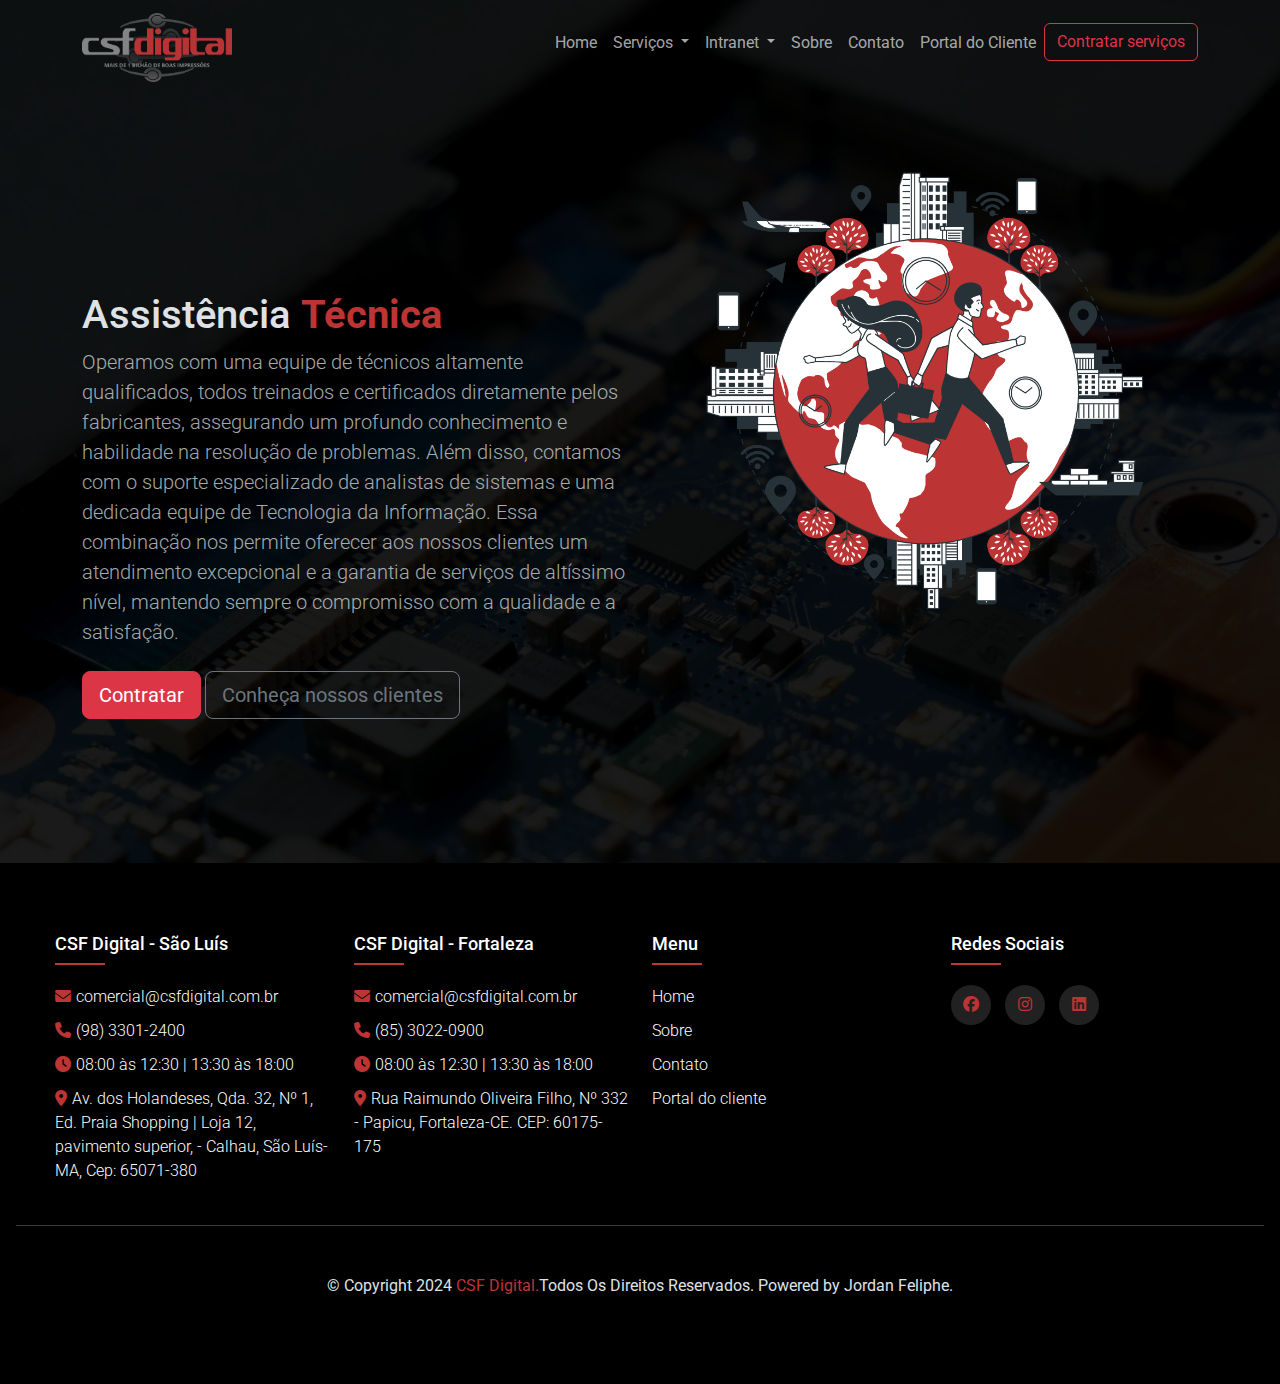
==== assistenciatecnica.html @ 36b04810 "ultimo commit" ====
<!DOCTYPE html>
<html lang="pt-br" data-bs-theme="dark">
  <head>
    <meta charset="UTF-8" />                                                                                                                                                                                                                                                                                                                                                                                                                                                                                                                                                                                                                                                                                                                                                                                                                                            
    <meta name="viewport" content="width=device-width, initial-scale=1.0" />
    <title>CSF Digital - Soluções de impressão</title>
    <link
      href="https://cdn.jsdelivr.net/npm/bootstrap@5.3.3/dist/css/bootstrap.min.css"
      rel="stylesheet"
      integrity="sha384-QWTKZyjpPEjISv5WaRU9OFeRpok6YctnYmDr5pNlyT2bRjXh0JMhjY6hW+ALEwIH"
      crossorigin="anonymous"
    />
    <link rel="stylesheet" href="./src/css/style.css" />
    <link
      rel="stylesheet"
      href="https://cdnjs.cloudflare.com/ajax/libs/font-awesome/6.5.2/css/all.min.css"
    />
    <link rel="stylesheet" href="https://cdnjs.cloudflare.com/ajax/libs/font-awesome/6.5.2/css/all.min.css">
    <link rel="stylesheet" href="./src/js/scripts.js">
    <link rel="icon" type="image/png" href="./src/img/2c6f69bdf78de3fd1f47fe4231280559-_1_.ico">
  </head>

  <body>
    <div class="spinner-wrapper">
      <div class="spinner-border text-light" role="status">
        <span class="visually-hidden">Loading...</span>
      </div>

    </div>
   <img  class="bg-img"    src="./src/img/assistenciatecnica.webp" alt="bg-img"> 
    <nav class="navbar navbar-expand-lg  col-12 ">
      <div class="container">
        <!-- Imagem alinhada à esquerda -->
        <a class="navbar-brand" href="./index.html">
          <img
            src="./src/img/logo_black.webp"
            class="img-fluid"
            alt="csf"
            width="150px"
            height="100px"
          />
        </a>
        <button
          class="navbar-toggler"
          type="button"
          data-bs-toggle="collapse"
          data-bs-target="#navbarSupportedContent"
          aria-controls="navbarSupportedContent"
          aria-expanded="false"
          aria-label="Toggle navigation"
        >
          <span class="navbar-toggler-icon"></span>
        </button>
        <!-- Itens de navegação alinhados à direita -->
        <div
          class="collapse navbar-collapse justify-content-end"
          id="navbarSupportedContent"
        >
          <ul class="navbar-nav mb-2 mb-lg-0">
            <li class="nav-item">
              <a class="nav-link " aria-current="page" href="index.html"
                >Home</a
              > 
            </li>
            <li class="nav-item dropdown">
              <a
                class="nav-link dropdown-toggle"
                href="#"
                role="button"
                data-bs-toggle="dropdown"
                aria-expanded="false"
              > 
                Serviços
              </a>
              <ul class="dropdown-menu">
                <li>
                  <a class="dropdown-item" href="./vendaselocacoes.html"
                    >Vendas e Locações</a
                  >
                </li>
                <li>
                  <a class="dropdown-item" href="./assistenciatecnica.html">Assistência técnica</a>
                </li>
                <li><a class="dropdown-item" href="./processosged.html">Processo de GED</a></li>
                <li>
                  <a class="dropdown-item" href="./gerenciamento.html"
                    >Gerenciamento Impressão e cópia</a
                  >
                </li>
                <li>
                  <a class="dropdown-item" href="./impressaocomdadosvariaveis.html">Impressão com variáveis</a>
                </li>
                <li>
                  <a class="dropdown-item" href="./divisaografica.html"
                    >Divisão gráfica (Serviços internos)</a
                  >
                </li>
              </ul>
              <li class="nav-item dropdown">
                <a
                  class="nav-link dropdown-toggle"
                  href="#"
                  role="button"
                  data-bs-toggle="dropdown"
                  aria-expanded="false"
                > 
                  Intranet
                </a>
                <ul class="dropdown-menu">
                  <li>
                    <a class="dropdown-item" href="https://www.csfdigital.com.br/hesk/" target="_blank"
                      >Hesk</a
                    >
                  </li>
                  <li>
                    <a class="dropdown-item" href="http://ws.csfdigital.corp:9292/Account/Login.aspx?ReturnUrl=%2f" target="_blank">PPS (Interno)</a>
                  </li>
                  <li>
                    <a class="dropdown-item" href="http://177.19.130.212:9292/Account/Login.aspx?ReturnUrl=%2" target="_blank">PPS (Externo)</a>
                  </li>
                  <li><a class="dropdown-item" href="http://db02.csfdigital.corp:8484/reports/browse/" target="_blank">Report(Interno)</a></li>
                  <li><a class="dropdown-item" href="http://177.19.130.212:8484/reports/browse/" target="_blank">Report(Externo)</a></li>
                </ul>
              </li>
            </li>
            <li class="nav-item">
              <a class="nav-link" href="#">Sobre</a>
            </li>
            <li class="nav-item">
              <a class="nav-link" href="#">Contato</a>
            </li>
            <li class="nav-item">
              <a
                class="nav-link"
                href="https://psfx.com.br/pws/index.php/pws"
                target="_blank"
                >Portal do Cliente</a
              >
            </li>
           

            <li class="nav-item">
              <button type="button" class="btn btn-outline-danger">
                Contratar serviços
              </button>
            </li>
          </ul>
        </div>
      </div>
    </nav>
    
    <header class="container mt-3" >
      <div class="row">
        <div class="col-12 col-lg-6 order-lg-2">
          <img
            src="./src/img/Globalization-bro-_1_.webp"
            class="img-fluid"
            alt="CSF Digital"
          />
        </div>
        <div class="col-12 col-lg-6 order-lg-1 ml-5">
          <div class="mt-personalizada">
            <h1 class="text-center text-md-start">
                Assistência <b><span class="text">Técnica</span></b>
            </h1>
          </div>
          <p class="lead text-muted text-md-start text-justify col-12">
            Operamos com uma equipe de técnicos altamente qualificados, todos treinados e certificados diretamente pelos fabricantes, assegurando um profundo conhecimento e habilidade na resolução de problemas. Além disso, contamos com o suporte especializado de analistas de sistemas e uma dedicada equipe de Tecnologia da Informação. Essa combinação nos permite oferecer aos nossos clientes um atendimento excepcional e a garantia de serviços de altíssimo nível, mantendo sempre o compromisso com a qualidade e a satisfação.
          </p>
          <div class="mt-4 text-center text-md-start mt-personalizada_bottom">
            <button type="button" class="btn btn-danger btn-lg">
              Contratar
            </button>
            <button type="button" class="btn btn-outline-secondary btn-lg" >
              Conheça nossos clientes
            </button>
        
        <br>
        <br>
        <br>
        <br>
        <br>
        <br>
        </div>
      </div>
    </header>
    <section id="about" class="about-section-padding">
      <div class="container">
        <div class="row">
          <div class="col-lg-4 col-md-12 col-12">
            <div class="about-img">
              <img src="" alt="" class="img-fluid">
            </div>

          </div>
        </div>
      </div>

    </section>
    

    <footer class="footer" >
      <div class="container-footer">
        <div class="row">
          <div class="footer-col"> 
            <h4>CSF Digital - São Luís</h4>
            <ul>
              <li><a href="mailto:comercial@csfdigital.com.br"><i class="fa-solid fa-envelope"></i>comercial@csfdigital.com.br</a></li>
              <li><a href="#"><i class="fa-solid fa-phone"></i>(98) 3301-2400</a></li>
              <li><a href="#"><i class="fa-solid fa-clock"></i>08:00 às 12:30 | 13:30 às 18:00</a></li>
              <li><a href="https://maps.app.goo.gl/wSM857DbcmVR6btE9" target="_blank"><i class="fa-solid fa-location-dot"></i>Av. dos Holandeses, Qda. 32, Nº 1, Ed. Praia Shopping | Loja 12, pavimento superior, - Calhau, São Luís-MA, Cep: 65071-380</a></li>
            </ul>
          </div>
          <div class="footer-col"> 
            <h4>CSF Digital - Fortaleza</h4>
            <ul>
              <li><a href="mailto:comercial@csfdigital.com.br"><i class="fa-solid fa-envelope"></i>comercial@csfdigital.com.br</a></li>
              <li><a href="#"><i class="fa-solid fa-phone"></i>(85) 3022-0900</a></li>
              <li><a href="#"><i class="fa-solid fa-clock"></i>08:00 às 12:30 | 13:30 às 18:00</a></li>
              <li><a href="https://maps.app.goo.gl/uNtnCF7mnA9jyPDcA" target="_blank"><i class="fa-solid fa-location-dot"></i>Rua Raimundo Oliveira Filho, Nº 332 - Papicu, Fortaleza-CE. CEP: 60175-175</a></li>
            </ul>
          </div>
          <div class="footer-col"> 
            <h4>Menu</h4>
            <ul>
              <li><a href="#">Home</a></li>
              <li><a href="#">Sobre</a></li>
              <li><a href="#">Contato</a></li>
              <li><a href="#">Portal do cliente</a></li>
              
            </ul>
          </div>
          <div class="footer-col"> 
            <h4>Redes sociais</h4>
            <div class="social-links">
              <a href="https://pt-br.facebook.com/csfdigital/" target="_blank"><i class="fa-brands fa-facebook" id="social-icons"></i></a>
              <a href="https://www.instagram.com/csfdigital/" target="_blank"><i class="fa-brands fa-instagram"id="social-icons"></i></a>
              <a href="https://br.linkedin.com/company/csfdigital"target="_blank"><i class="fa-brands fa-linkedin"id="social-icons"></i></a>

            </div>
           
          </div>

        </div>
      </div>

      <article onclick="backTop();">
        <button class="scrollTop">
        <img src="./src/img/seta-para-cima.png" alt="">
      </button>
  
      </article>
      <hr>
      <div class="text-center mt-5" id="copyright">
        <p>&copy; Copyright 2024 <a href="./index.html">CSF Digital.</a>Todos Os Direitos Reservados. Powered by Jordan Feliphe.</p>
      </div>
    </footer>
    
    <script
      src="https://cdn.jsdelivr.net/npm/bootstrap@5.3.3/dist/js/bootstrap.bundle.min.js"
      integrity="sha384-YvpcrYf0tY3lHB60NNkmXc5s9fDVZLESaAA55NDzOxhy9GkcIdslK1eN7N6jIeHz"
      crossorigin="anonymous"
    ></script>
    <script
      src="https://code.jquery.com/jquery-3.3.1.slim.min.js"
      integrity="sha384-q8i/X+965DzO0rT7abK41JStQIAqVgRVzpbzo5smXKp4YfRvH+8abtTE1Pi6jizo"
      crossorigin="anonymous"
    ></script>
    <script
      src="https://cdn.jsdelivr.net/npm/popper.js@1.14.6/dist/umd/popper.min.js"
      integrity="sha384-wHAiFfRlMFy6i5SRaxvfOCifBUQy1xHdJ/yoi7FRNXMRBu5WHdZYu1hA6ZOblgut"
      crossorigin="anonymous"
    ></script>
    <script
      src="https://cdn.jsdelivr.net/npm/bootstrap@4.2.1/dist/js/bootstrap.min.js"
      integrity="sha384-B0UglyR+jN6CkvvICOB2joaf5I4l3gm9GU6Hc1og6Ls7i6U/mkkaduKaBhlAXv9k"
      crossorigin="anonymous"
    ></script>
    <script>
      window.addEventListener('scroll',function(){
        let scroll=document.querySelector('.scrollTop')
          scroll.classList.toggle('active',window.scrollY>450)
      })
      function backTop(){

        window.scrollTo({
          top:0,
          behavior:'smooth'
        })
      }
    </script>
    <script>
      const spinnerWrapperEl = document.querySelector(".spinner-wrapper");
     window.addEventListener('load',() => {
      spinnerWrapperEl.style.opacity = '0';
      setTimeout(()=>{
        spinnerWrapperEl.style.display = 'none'
      },200);
     });
      
     

    </script>
  </body>
</html>
---- src/css/style.css ----
@import url("https://fonts.googleapis.com/css2?family=Roboto:ital,wght@0,100;0,300;0,400;0,500;0,700;0,900;1,100;1,300;1,400;1,500;1,700;1,900&display=swap");
* {
  margin: 0;
  padding: 0;
  box-sizing: border-box;
}
body {
  overflow-x: hidden;
  font-family: "Roboto", sans-serif;
  line-height: 1.5;
}
.spinner-wrapper {
  background-color: #bc3434;
  position: fixed;
  top: 0;
  width: 100%;
  height: 100%;
  z-index: 9999;
  display: flex;
  justify-content: center;
  align-items: center;
  transition: all 0.2s;
}
.spinner-border {
  width: 100px;
  height: 100px;
}

.text {
  color: #bc3434;
}

.text-justify {
  text-align: justify;
}

.mt-personalizada {
  margin-top: 180px;
}

.nav-link:hover {
  color: #bc3434;
}

.row {
  display: flex;
  flex-wrap: wrap;
}
.container-footer {
  max-width: 1170px;
  margin: auto;
}
ul {
  list-style: none;
}
.footer {
  background-color: #000000;
  padding: 70px 16px;
}
.footer-col {
  width: 25%;
}
.footer-col h4 {
  font-size: 18px;
  color: #ffffff;
  text-transform: capitalize;
  margin-bottom: 30px;
  font-weight: 500;
  position: relative;
}

.footer-col h4::before {
  content: "";
  position: absolute;
  left: 0;
  bottom: -10px;
  background-color: #bc3434;
  height: 2px;
  box-sizing: border-box;
  width: 50px;
}
.footer-col ul li:not(:last-child) {
  margin: bottom 10px;
}
ul {
  padding: 0px;
}
.footer-col ul li a {
  font-size: 16px;

  color: #bc3434;
  text-decoration: none;
  font-weight: 300;
  color: #ffffff;
  display: block;
  transition: all 0.3s ease;
}
.footer-col ul li a:hover {
  color: #bc3434;
  padding-left: 10px;
}
i {
  color: #bc3434;
  margin-right: 5px;
}
#social-icons {
  margin-right: 0px;
}
li {
  padding: 0 0 10px 0;
}

.footer-col .social-links a {
  display: inline-block;
  height: 40px;
  width: 40px;
  background-color: rgba(255, 255, 255, 0.13);
  margin: 0 10px 10px 0;
  text-align: center;
  line-height: 40px;
  border-radius: 50%;
  color: #ffffff;
  transition: all 0.3s ease;
}
a {
  cursor: pointer;
}
.scrollTop {
  outline: none;
  border: 0;
  background-color: #bc3434;
  width: 60px;
  height: 60px;
  padding: 8px;
  border-radius: 50%;
  display: flex;
  align-items: center;
  justify-content: center;
  position: fixed;
  right: 30px;
  bottom: 30px;
  z-index: 999;
  cursor: pointer;
  opacity: 0;
  visibility: hidden;
  transition: all 0.4s ease;
}
.scrollTop.active {
  opacity: 1;
  visibility: visible;
}
.scrollTop img {
  width: 100%;
}

.footer-col .social-links a:hover {
  color: #bc3434;
  background-color: whitesmoke;
}

.bg-img {
  height: 130vh;
  width: 100vw;
  object-fit: cover;
  filter: brightness(10%);
  position: absolute;
  top: 0;
  left: 0;
  z-index: -1;
}
#copyright a {
  color: #bc3434;
  text-decoration: none;
}

@media screen and (max-width: 982px) {
  .mt-personalizada {
    margin-top: 0px;
  }
}

@media (max-width: 574px) {
  .footer-col {
    width: 100vw;
  }
  .btn {
    margin-bottom: 15px;
  }
  .bg-img {
    height: 200vh;
    width: 100vw;
  }
}

@media (max-width: 360px) {
  .footer-col {
    width: 100%;
  }
  .btn {
    margin-bottom: 15px;
  }
  .bg-img {
    height: 230vh;
    width: 100%;
  }
}
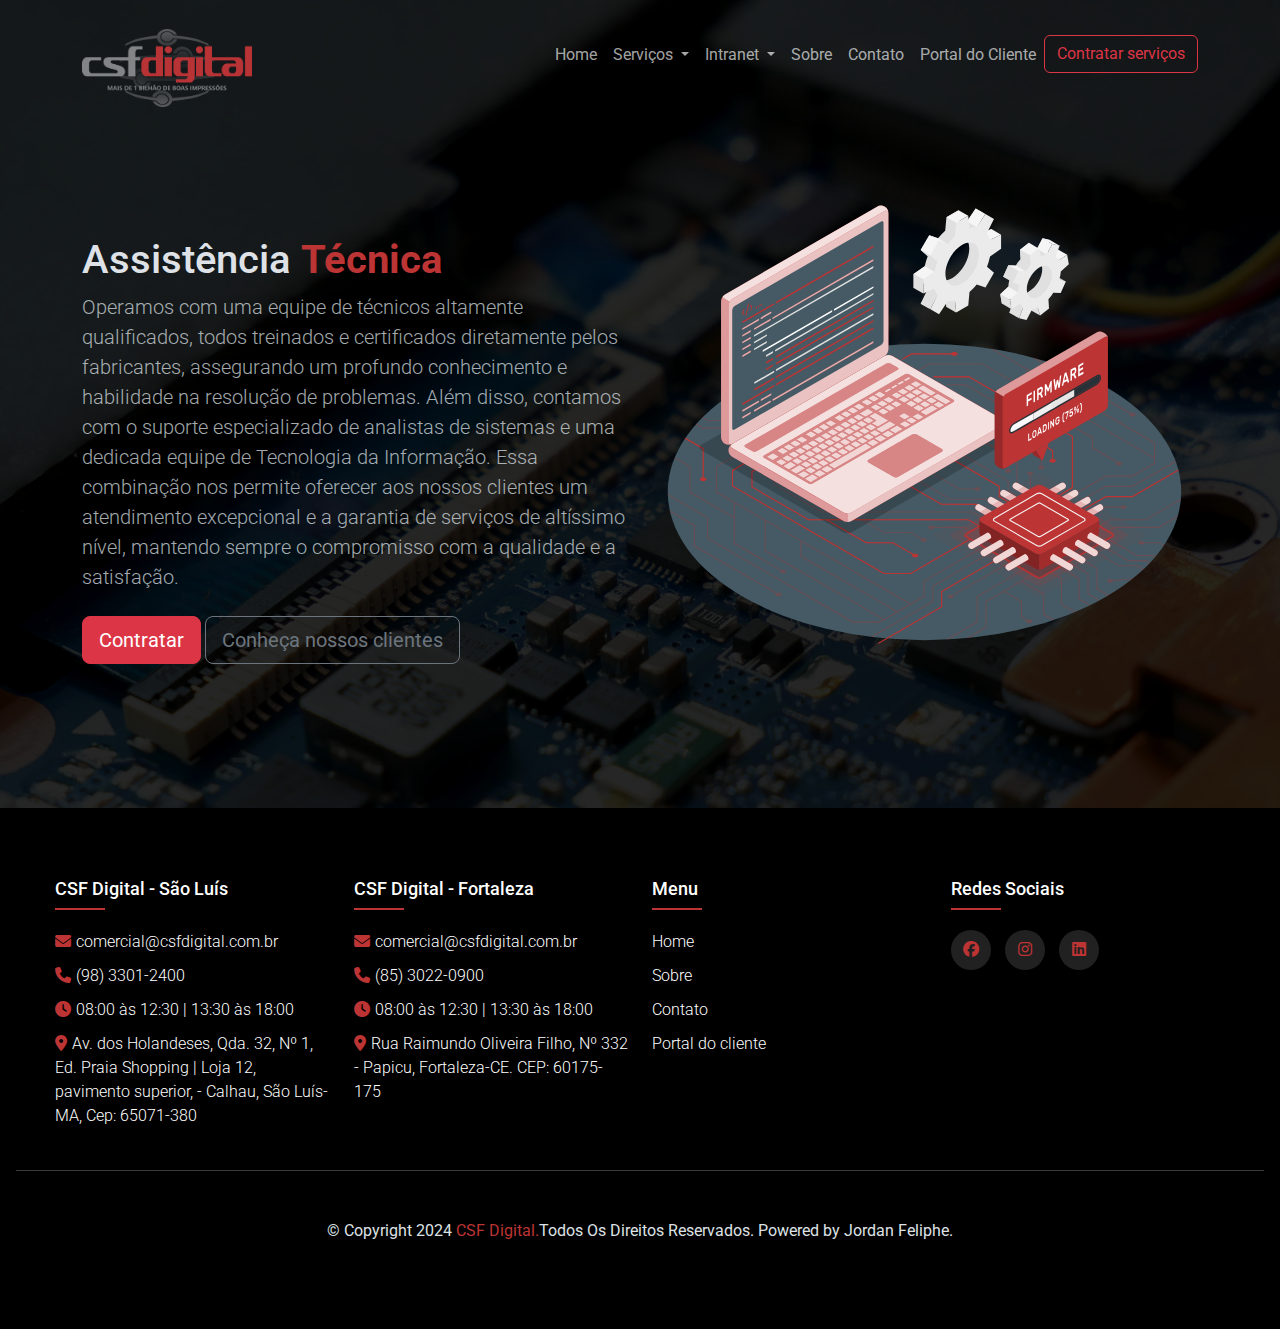
==== commit e3d71cfd: "ultimo commit" ====
--- a/assistenciatecnica.html
+++ b/assistenciatecnica.html
@@ -34,10 +34,10 @@
         <a class="navbar-brand" href="./index.html">
           <img
             src="./src/img/logo_black.webp"
-            class="img-fluid"
+            class="img-fluid mt-3"
             alt="csf"
-            width="150px"
-            height="100px"
+            width="170px"
+            height="120px"
           />
         </a>
         <button
@@ -153,9 +153,10 @@
       <div class="row">
         <div class="col-12 col-lg-6 order-lg-2">
           <img
-            src="./src/img/Globalization-bro-_1_.webp"
+            src="./src/img/firmware-animate.svg"
             class="img-fluid"
-            alt="CSF Digital"
+            alt="CSF Digital" id="imagem-personalizada"
+            
           />
         </div>
         <div class="col-12 col-lg-6 order-lg-1 ml-5">
@@ -168,9 +169,9 @@
             Operamos com uma equipe de técnicos altamente qualificados, todos treinados e certificados diretamente pelos fabricantes, assegurando um profundo conhecimento e habilidade na resolução de problemas. Além disso, contamos com o suporte especializado de analistas de sistemas e uma dedicada equipe de Tecnologia da Informação. Essa combinação nos permite oferecer aos nossos clientes um atendimento excepcional e a garantia de serviços de altíssimo nível, mantendo sempre o compromisso com a qualidade e a satisfação.
           </p>
           <div class="mt-4 text-center text-md-start mt-personalizada_bottom">
-            <button type="button" class="btn btn-danger btn-lg">
+            <a href="./contato.html"> <button type="button" class="btn btn-danger btn-lg">
               Contratar
-            </button>
+            </button></a>
             <button type="button" class="btn btn-outline-secondary btn-lg" >
               Conheça nossos clientes
             </button>
--- a/src/css/style.css
+++ b/src/css/style.css
@@ -35,7 +35,7 @@
 }
 
 .mt-personalizada {
-  margin-top: 180px;
+  margin-top: 100px;
 }
 
 .nav-link:hover {
@@ -162,7 +162,7 @@
   height: 130vh;
   width: 100vw;
   object-fit: cover;
-  filter: brightness(10%);
+  filter: brightness(15%);
   position: absolute;
   top: 0;
   left: 0;
@@ -173,6 +173,12 @@
   text-decoration: none;
 }
 
+#imagem-personalizada{
+  width: 600px;
+  height: 600px;
+  margin-top: -20px;
+}
+
 @media screen and (max-width: 982px) {
   .mt-personalizada {
     margin-top: 0px;
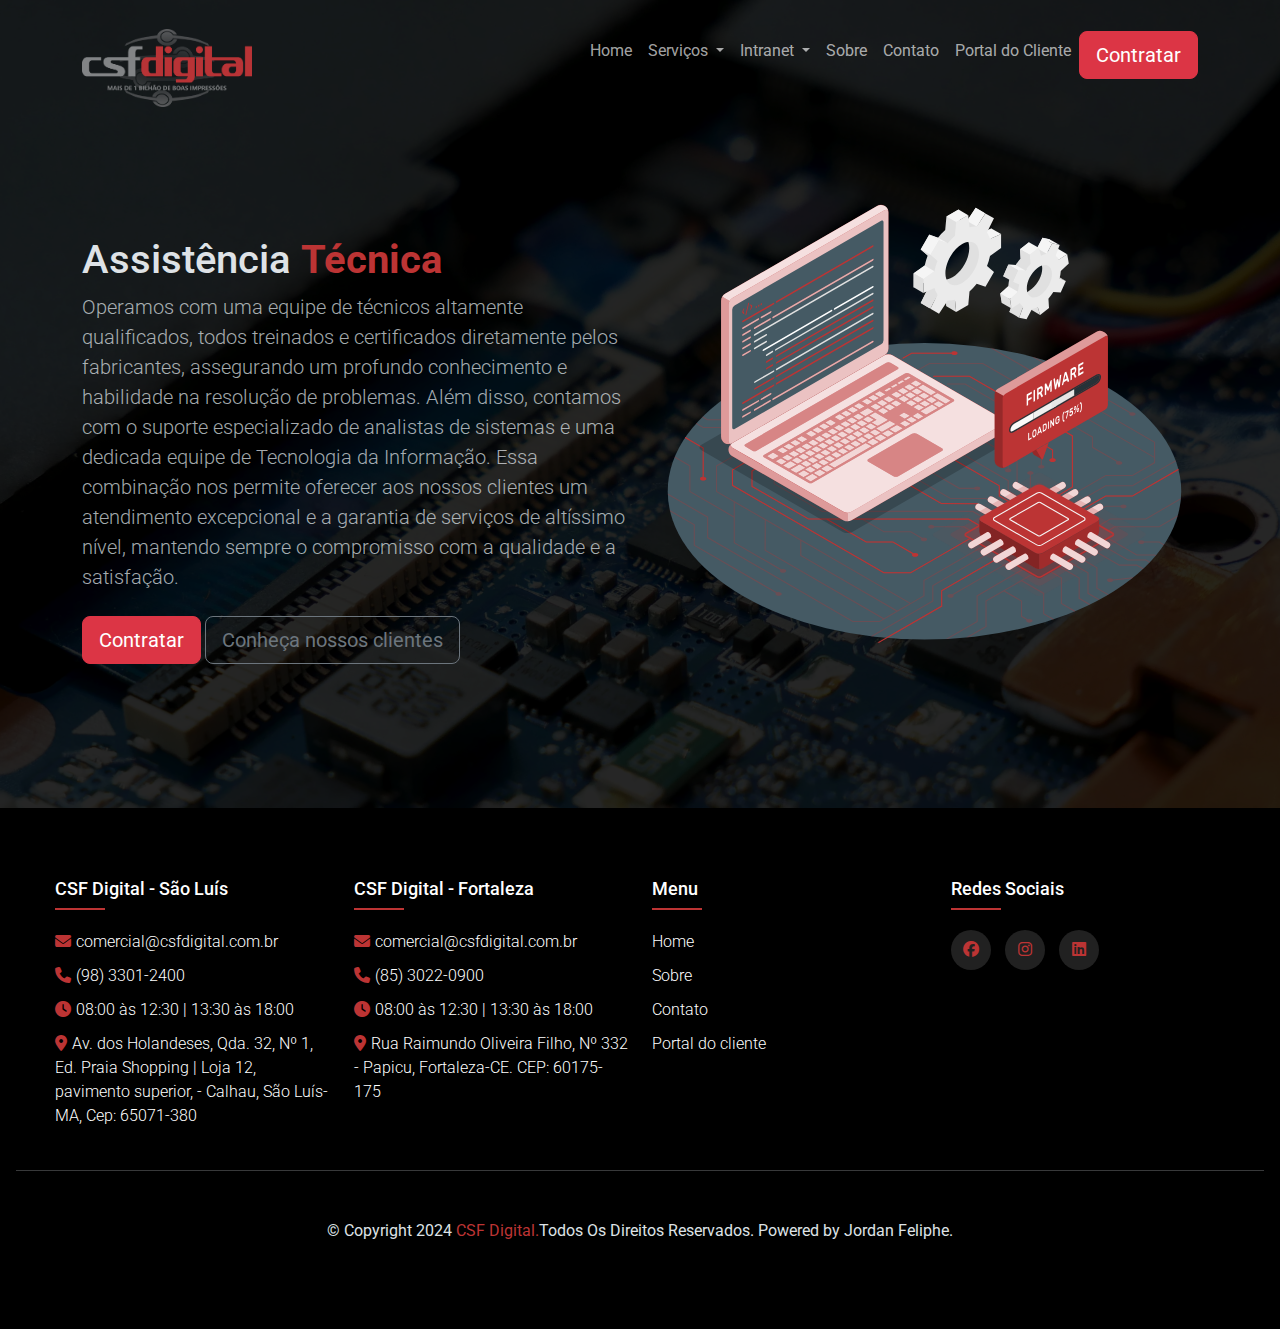
==== commit e29501d9: "ultimo commit" ====
--- a/assistenciatecnica.html
+++ b/assistenciatecnica.html
@@ -140,9 +140,9 @@
            
 
             <li class="nav-item">
-              <button type="button" class="btn btn-outline-danger">
-                Contratar serviços
-              </button>
+              <a href="./contato.html"> <button type="button" class="btn btn-danger btn-lg">
+                Contratar
+              </button></a>
             </li>
           </ul>
         </div>
--- a/src/css/style.css
+++ b/src/css/style.css
@@ -173,12 +173,72 @@
   text-decoration: none;
 }
 
-#imagem-personalizada{
+#imagem-personalizada {
   width: 600px;
   height: 600px;
   margin-top: -20px;
 }
-
+#imagem-personalizada2 {
+  margin-left: 50px;
+  margin-top: -70px;
+  width: 800px;
+  height: 800px;
+}
+
+#contato-perssonalizado {
+  margin-top: -70px;
+}
+.form label,
+.form input,
+.form textarea,
+.form button {
+  display: block;
+  width: 100%;
+}
+
+.form label {
+  color: aqua;
+  line-height: 1;
+  margin-bottom: 0.5rem;
+}
+.form input,
+.form textarea {
+  font: inherit;
+  padding: 0.8rem;
+  margin-top: 1rem;
+  border-radius: 20px;
+  border: 1px solid transparent;
+  transition: border-color, box-shadow 0.2s;
+}
+.form textarea {
+  min-height: 13rem;
+  resize: vertical;
+}
+.form input:hover,
+.form input:focus,
+.form textarea:hover,
+.form textarea:focus {
+  outline: none;
+  border-color: #bc3434;
+  box-shadow: 0 0 0 0.3px #bc3434;
+}
+.form button {
+  display: block;
+  padding: 1rem;
+  background-color: #191717;
+  color: whitesmoke;
+  font: inherit;
+  cursor: pointer;
+  border: none;
+  border-radius: 10px;
+  margin-top: 20px;
+  transition: 0.2s;
+}
+.form button:hover,
+.form button:focus {
+  outline: none;
+  background-color: #bc3434;
+}
 @media screen and (max-width: 982px) {
   .mt-personalizada {
     margin-top: 0px;
@@ -196,6 +256,12 @@
     height: 200vh;
     width: 100vw;
   }
+  .form-container {
+    margin-top: 50px;
+    margin-left: 10px;
+    width: 350px;
+    height: 400px;
+  }
 }
 
 @media (max-width: 360px) {
@@ -209,4 +275,18 @@
     height: 230vh;
     width: 100%;
   }
-}
+  .form-container {
+    margin-top: 20px;
+    margin-left: 10px;
+    width: 350px;
+    height: 400px;
+  }
+}
+@media screen and (max-width: px) {
+  .form-container {
+    margin-top: 20px;
+    margin-left: 10px;
+    width: 350px;
+    height: 400px;
+  }
+}
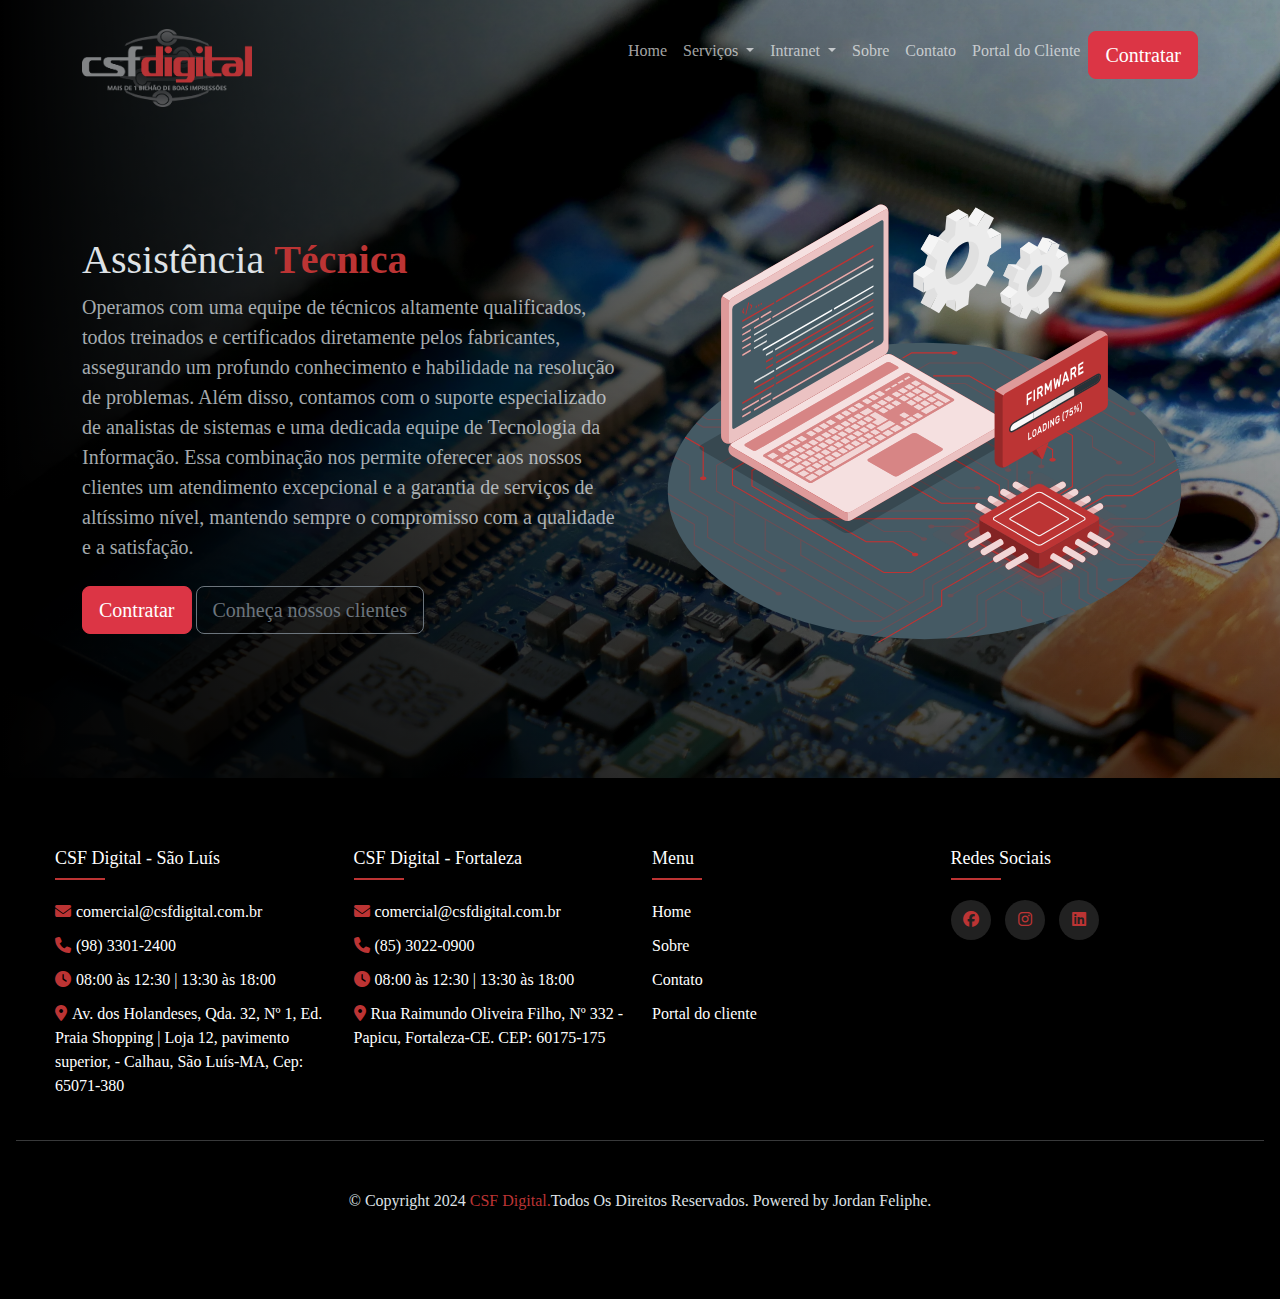
==== commit a01306a3: "ultimo commit" ====
--- a/assistenciatecnica.html
+++ b/assistenciatecnica.html
@@ -27,6 +27,7 @@
       </div>
 
     </div>
+    <div class="overlay"></div>
    <img  class="bg-img"    src="./src/img/assistenciatecnica.webp" alt="bg-img"> 
     <nav class="navbar navbar-expand-lg  col-12 ">
       <div class="container">
@@ -127,7 +128,7 @@
               <a class="nav-link" href="#">Sobre</a>
             </li>
             <li class="nav-item">
-              <a class="nav-link" href="#">Contato</a>
+              <a class="nav-link" href="./contato.html">Contato</a>
             </li>
             <li class="nav-item">
               <a
@@ -224,10 +225,10 @@
           <div class="footer-col"> 
             <h4>Menu</h4>
             <ul>
-              <li><a href="#">Home</a></li>
+              <li><a href="./index.html">Home</a></li>
               <li><a href="#">Sobre</a></li>
-              <li><a href="#">Contato</a></li>
-              <li><a href="#">Portal do cliente</a></li>
+              <li><a href="./contato.html">Contato</a></li>
+              <li><a href="https://psfx.com.br/pws/index.php/pws">Portal do cliente</a></li>
               
             </ul>
           </div>
--- a/src/css/style.css
+++ b/src/css/style.css
@@ -1,4 +1,6 @@
 @import url("https://fonts.googleapis.com/css2?family=Roboto:ital,wght@0,100;0,300;0,400;0,500;0,700;0,900;1,100;1,300;1,400;1,500;1,700;1,900&display=swap");
+@import url("https://fonts.cdnfonts.com/css/myriad-pro");
+
 * {
   margin: 0;
   padding: 0;
@@ -6,9 +8,10 @@
 }
 body {
   overflow-x: hidden;
-  font-family: "Roboto", sans-serif;
+  font-family: "";
   line-height: 1.5;
 }
+
 .spinner-wrapper {
   background-color: #bc3434;
   position: fixed;
@@ -124,6 +127,10 @@
 }
 a {
   cursor: pointer;
+  font-family: "MyriadPro";
+}
+p {
+  font-family: "MyriadPro";
 }
 .scrollTop {
   outline: none;
@@ -162,11 +169,25 @@
   height: 130vh;
   width: 100vw;
   object-fit: cover;
-  filter: brightness(15%);
   position: absolute;
   top: 0;
   left: 0;
+  z-index: -2;
+}
+.overlay {
+  position: absolute;
+  top: 0;
+  left: 0;
+  width: 100%;
+  height: 130vh;
+  pointer-events: none;
   z-index: -1;
+  background: linear-gradient(
+      to right,
+      rgba(0, 0, 0, 1),
+      rgba(255, 255, 255, 0)
+    ),
+    linear-gradient(to top, rgba(0, 0, 0, 1), rgba(0, 0, 0, 0));
 }
 #copyright a {
   color: #bc3434;
@@ -178,13 +199,11 @@
   height: 600px;
   margin-top: -20px;
 }
+
 #imagem-personalizada2 {
-  margin-left: 50px;
-  margin-top: -70px;
-  width: 800px;
-  height: 800px;
-}
-
+  margin-right: 20px;
+  margin-bottom: 40px;
+}
 #contato-perssonalizado {
   margin-top: -70px;
 }
@@ -262,6 +281,9 @@
     width: 350px;
     height: 400px;
   }
+  .overlay {
+    height: 200vh;
+  }
 }
 
 @media (max-width: 360px) {
@@ -282,11 +304,3 @@
     height: 400px;
   }
 }
-@media screen and (max-width: px) {
-  .form-container {
-    margin-top: 20px;
-    margin-left: 10px;
-    width: 350px;
-    height: 400px;
-  }
-}
